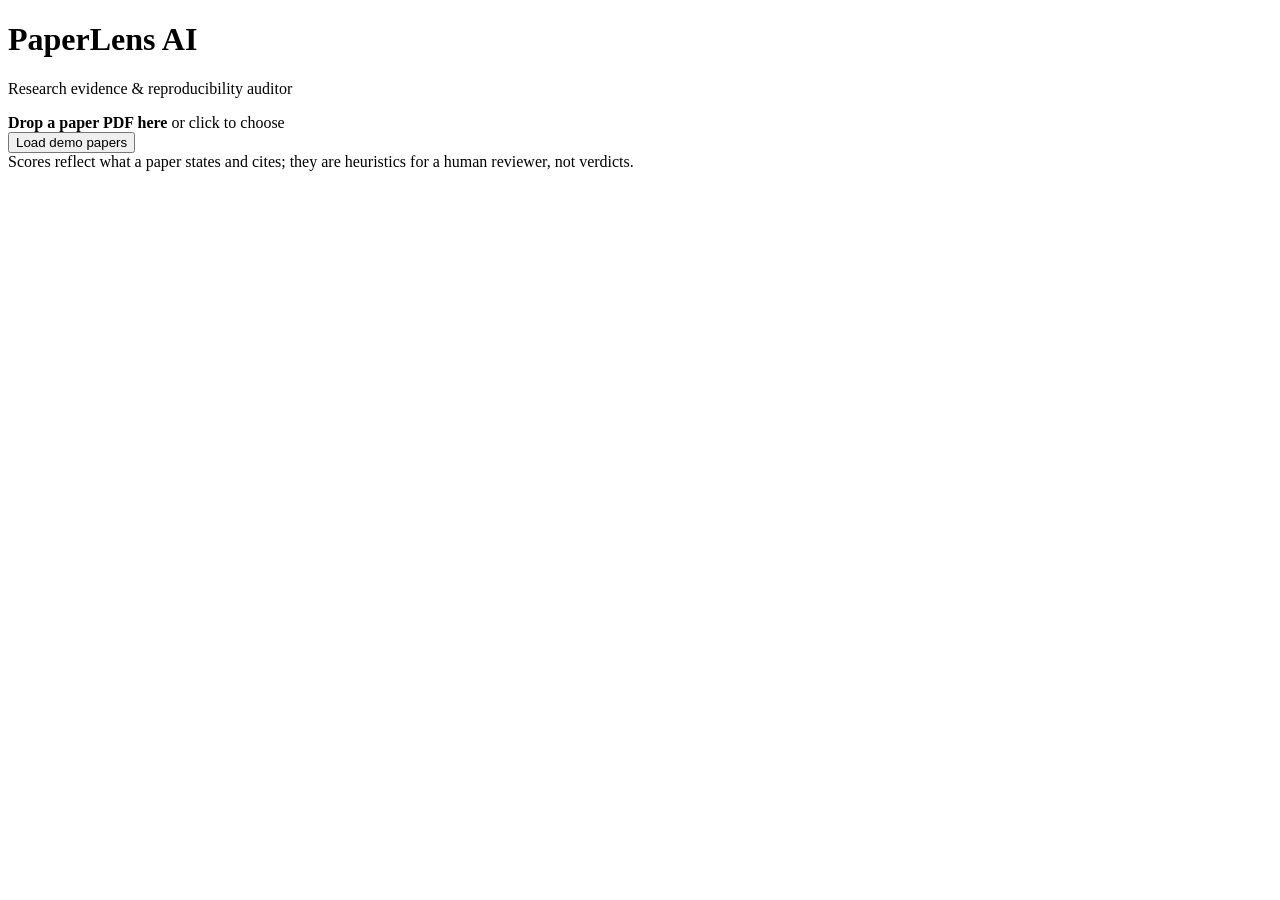
==== web/index.html @ d6951bf8 "Baseline: PaperLens 0.1.0 as frozen for the held-out evaluation Snapshot of the project before the e" ====
<!doctype html>
<html lang="en">
<head>
<meta charset="utf-8">
<meta name="viewport" content="width=device-width,initial-scale=1">
<title>PaperLens AI</title>
<link rel="stylesheet" href="/static/style.css">
</head>
<body>
<header>
  <h1>PaperLens <span>AI</span></h1>
  <p>Research evidence &amp; reproducibility auditor</p>
</header>
<main>
  <section id="intake" class="card">
    <div class="row">
      <label class="drop" id="drop">
        <input type="file" id="file" accept="application/pdf" hidden>
        <strong>Drop a paper PDF here</strong> or click to choose
      </label>
      <div class="side">
        <button id="demo">Load demo papers</button>
        <div id="status" role="status"></div>
      </div>
    </div>
    <div id="recent"></div>
  </section>

  <section id="workspace" hidden>
    <div class="card head">
      <div>
        <h2 id="title"></h2>
        <div id="meta" class="muted"></div>
      </div>
      <div class="actions">
        <a id="dl-md" class="btn" href="#">Markdown</a>
        <a id="dl-json" class="btn" href="#">JSON</a>
      </div>
    </div>
    <div id="warnings"></div>
    <nav class="tabs" id="tabs">
      <button data-tab="summary" class="on">Summary</button>
      <button data-tab="ledger">Evidence Ledger</button>
      <button data-tab="repro">Reproducibility</button>
      <button data-tab="gaps">Evidence gaps</button>
      <button data-tab="compare">Compare</button>
    </nav>
    <div id="tab-summary" class="tab card"></div>
    <div id="tab-ledger" class="tab" hidden>
      <div class="split">
        <div class="card" id="ledger"></div>
        <div class="card" id="viewer"><p class="muted">Select a claim to see its source page with the claim and its evidence highlighted.</p></div>
      </div>
    </div>
    <div id="tab-repro" class="tab card" hidden></div>
    <div id="tab-gaps" class="tab card" hidden></div>
    <div id="tab-compare" class="tab card" hidden></div>
  </section>
</main>
<footer>Scores reflect what a paper states and cites; they are heuristics for a human reviewer, not verdicts.</footer>
<script src="/static/app.js"></script>
</body>
</html>
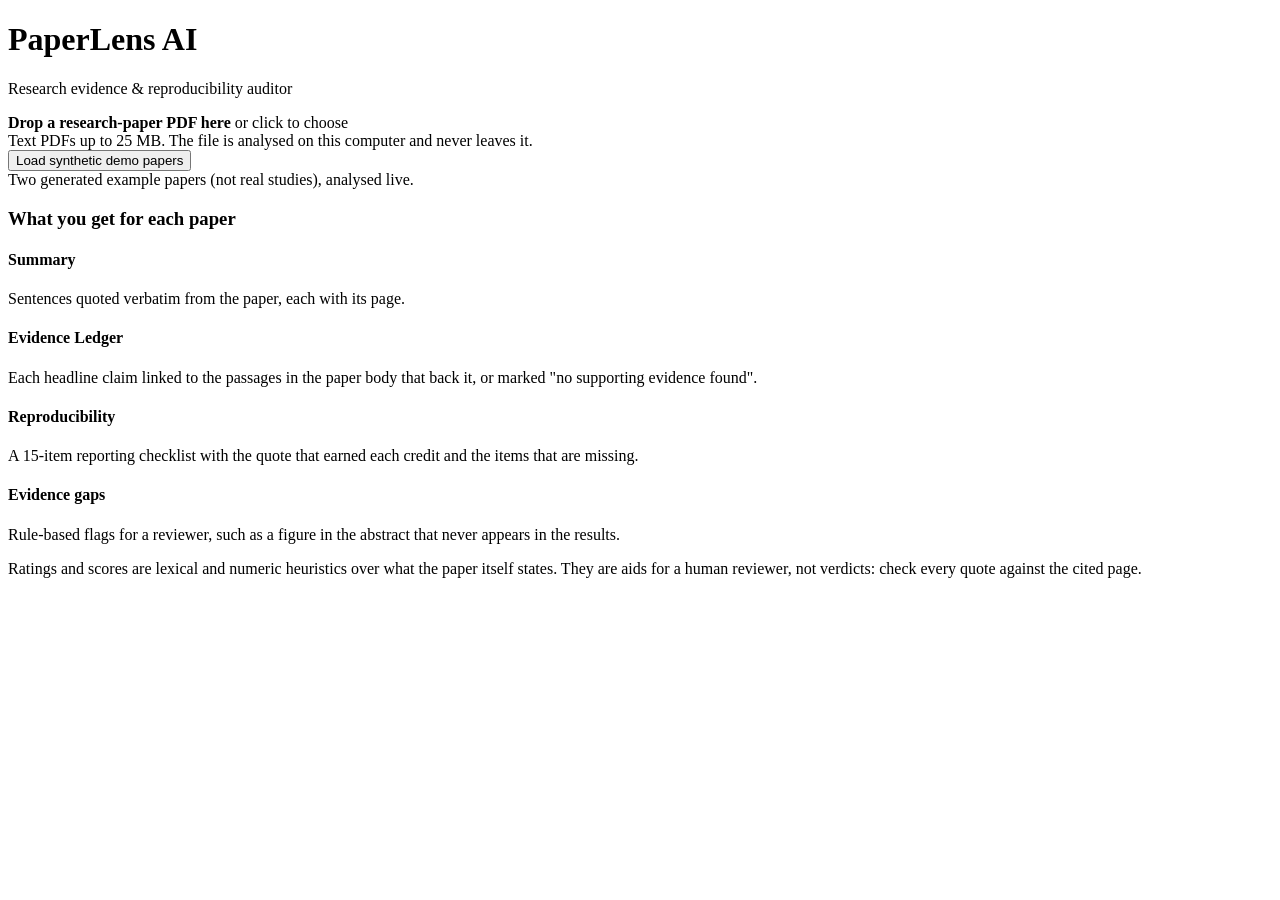
==== commit b1e0d198: "1.0.0: finalisation release (application polish, CLI/API error handling, HTML report, documentation," ====
--- a/web/index.html
+++ b/web/index.html
@@ -8,35 +8,53 @@
 </head>
 <body>
 <header>
-  <h1>PaperLens <span>AI</span></h1>
-  <p>Research evidence &amp; reproducibility auditor</p>
+  <div>
+    <h1>PaperLens <span>AI</span></h1>
+    <p>Research evidence &amp; reproducibility auditor</p>
+  </div>
+  <div class="muted small" id="version"></div>
 </header>
 <main>
   <section id="intake" class="card">
     <div class="row">
-      <label class="drop" id="drop">
-        <input type="file" id="file" accept="application/pdf" hidden>
-        <strong>Drop a paper PDF here</strong> or click to choose
+      <label class="drop" id="drop" tabindex="0">
+        <input type="file" id="file" accept="application/pdf,.pdf" hidden>
+        <strong>Drop a research-paper PDF here</strong> or click to choose
+        <div class="small">Text PDFs up to 25 MB. The file is analysed on this computer and never leaves it.</div>
       </label>
       <div class="side">
-        <button id="demo">Load demo papers</button>
-        <div id="status" role="status"></div>
+        <button id="demo" class="ghost">Load synthetic demo papers</button>
+        <div class="small muted">Two generated example papers (not real studies), analysed live.</div>
       </div>
     </div>
+    <div id="status" role="status" aria-live="polite"></div>
     <div id="recent"></div>
+  </section>
+
+  <section id="welcome" class="card">
+    <h3>What you get for each paper</h3>
+    <div class="grid4">
+      <div><h4>Summary</h4><p class="muted">Sentences quoted verbatim from the paper, each with its page.</p></div>
+      <div><h4>Evidence Ledger</h4><p class="muted">Each headline claim linked to the passages in the paper body that back it, or marked "no supporting evidence found".</p></div>
+      <div><h4>Reproducibility</h4><p class="muted">A 15-item reporting checklist with the quote that earned each credit and the items that are missing.</p></div>
+      <div><h4>Evidence gaps</h4><p class="muted">Rule-based flags for a reviewer, such as a figure in the abstract that never appears in the results.</p></div>
+    </div>
   </section>
 
   <section id="workspace" hidden>
     <div class="card head">
       <div>
         <h2 id="title"></h2>
-        <div id="meta" class="muted"></div>
+        <div id="meta" class="muted small"></div>
       </div>
       <div class="actions">
-        <a id="dl-md" class="btn" href="#">Markdown</a>
-        <a id="dl-json" class="btn" href="#">JSON</a>
+        <span class="muted small">Report:</span>
+        <a id="dl-html" class="btn ghost" href="#" target="_blank" rel="noopener">HTML</a>
+        <a id="dl-md" class="btn ghost" href="#">Markdown</a>
+        <a id="dl-json" class="btn ghost" href="#">JSON</a>
       </div>
     </div>
+    <div id="tiles" class="tiles"></div>
     <div id="warnings"></div>
     <nav class="tabs" id="tabs">
       <button data-tab="summary" class="on">Summary</button>
@@ -49,7 +67,7 @@
     <div id="tab-ledger" class="tab" hidden>
       <div class="split">
         <div class="card" id="ledger"></div>
-        <div class="card" id="viewer"><p class="muted">Select a claim to see its source page with the claim and its evidence highlighted.</p></div>
+        <div class="card" id="viewer"></div>
       </div>
     </div>
     <div id="tab-repro" class="tab card" hidden></div>
@@ -57,7 +75,7 @@
     <div id="tab-compare" class="tab card" hidden></div>
   </section>
 </main>
-<footer>Scores reflect what a paper states and cites; they are heuristics for a human reviewer, not verdicts.</footer>
+<footer>Ratings and scores are lexical and numeric heuristics over what the paper itself states. They are aids for a human reviewer, not verdicts: check every quote against the cited page.</footer>
 <script src="/static/app.js"></script>
 </body>
 </html>
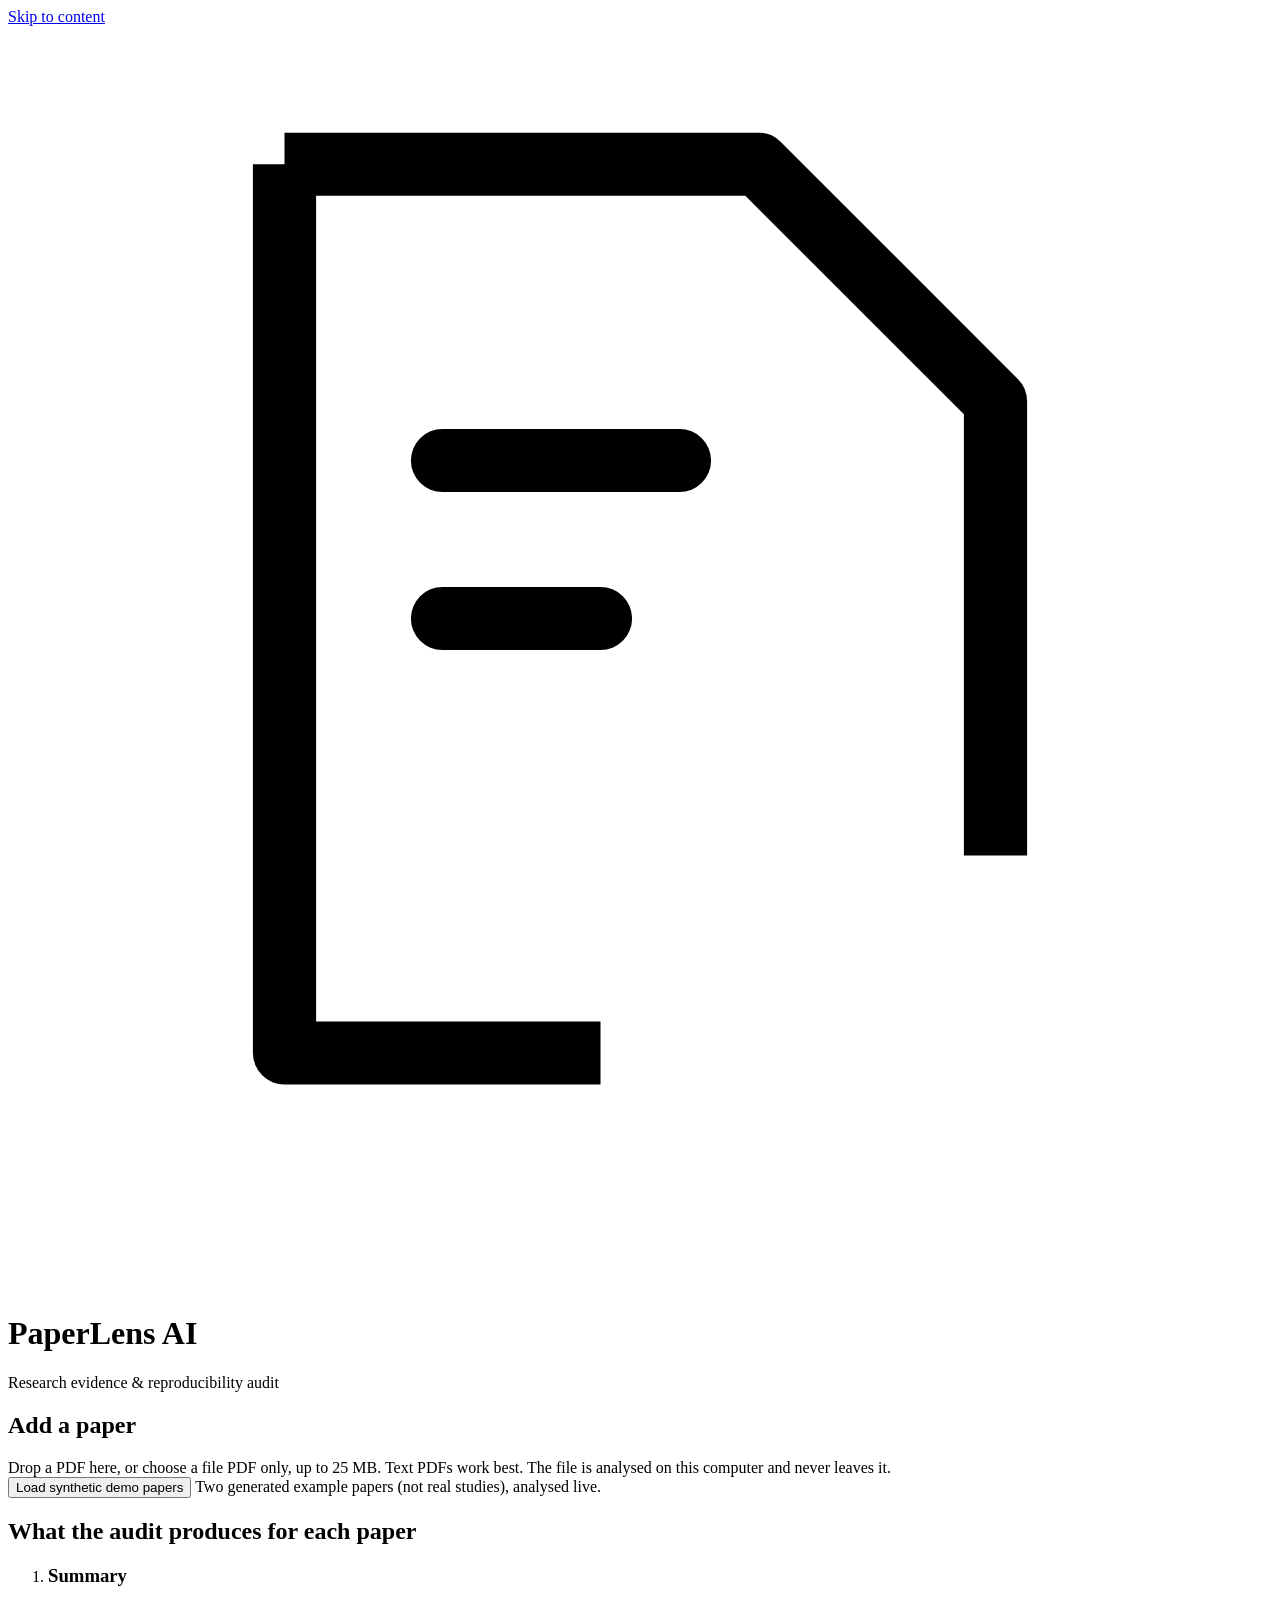
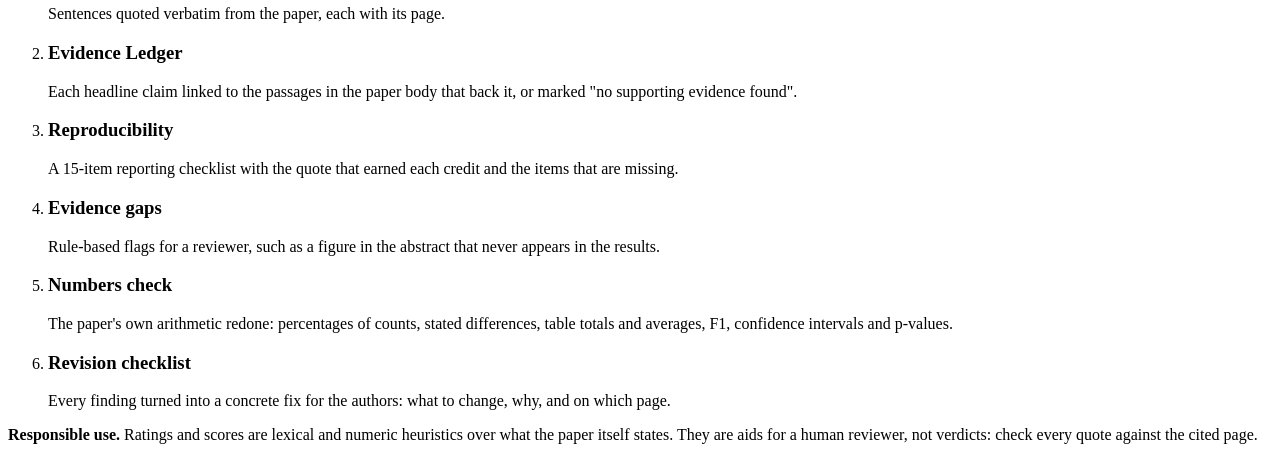
==== commit cf34121b: "1.1.0: Numbers check, revision checklist, glossary, wider UI; re-evaluation - paperlens/consistency." ====
--- a/web/index.html
+++ b/web/index.html
@@ -3,52 +3,62 @@
 <head>
 <meta charset="utf-8">
 <meta name="viewport" content="width=device-width,initial-scale=1">
+<meta name="color-scheme" content="light">
 <title>PaperLens AI</title>
 <link rel="stylesheet" href="/static/style.css">
 </head>
 <body>
-<header>
-  <div>
-    <h1>PaperLens <span>AI</span></h1>
-    <p>Research evidence &amp; reproducibility auditor</p>
+<a class="skip" href="#main">Skip to content</a>
+<header class="masthead">
+  <div class="brand">
+    <svg class="mark" viewBox="0 0 32 32" aria-hidden="true"><path d="M7 3.5h12l6 6V21" fill="none" stroke="currentColor" stroke-width="1.6" stroke-linejoin="round"/><path d="M7 3.5V26h8" fill="none" stroke="currentColor" stroke-width="1.6" stroke-linejoin="round"/><path d="M11 11h6M11 15h4" stroke="currentColor" stroke-width="1.6" stroke-linecap="round"/><circle cx="20.5" cy="21.5" r="5" fill="none" stroke="var(--accent)" stroke-width="2"/><path d="M24.3 25.3L28 29" stroke="var(--accent)" stroke-width="2.2" stroke-linecap="round"/></svg>
+    <div>
+      <h1>PaperLens <span>AI</span></h1>
+      <p>Research evidence &amp; reproducibility audit</p>
+    </div>
   </div>
-  <div class="muted small" id="version"></div>
+  <div class="meta-line" id="version"></div>
 </header>
-<main>
-  <section id="intake" class="card">
-    <div class="row">
-      <label class="drop" id="drop" tabindex="0">
+<main id="main">
+  <section id="intake" class="intake" aria-label="Add a paper">
+    <div class="intake-main">
+      <h2 class="eyebrow">Add a paper</h2>
+      <label class="drop" id="drop" tabindex="0" aria-describedby="drop-help">
         <input type="file" id="file" accept="application/pdf,.pdf" hidden>
-        <strong>Drop a research-paper PDF here</strong> or click to choose
-        <div class="small">Text PDFs up to 25 MB. The file is analysed on this computer and never leaves it.</div>
+        <span class="drop-title">Drop a PDF here, or <span class="link">choose a file</span></span>
+        <span class="drop-help" id="drop-help">PDF only, up to 25 MB. Text PDFs work best. The file is analysed on this computer and never leaves it.</span>
       </label>
-      <div class="side">
+      <div id="status" role="status" aria-live="polite"></div>
+      <div class="demo">
         <button id="demo" class="ghost">Load synthetic demo papers</button>
-        <div class="small muted">Two generated example papers (not real studies), analysed live.</div>
+        <span class="small muted">Two generated example papers (not real studies), analysed live.</span>
       </div>
     </div>
-    <div id="status" role="status" aria-live="polite"></div>
-    <div id="recent"></div>
+    <aside class="intake-side" aria-label="Papers analysed earlier">
+      <div id="recent"></div>
+    </aside>
   </section>
 
-  <section id="welcome" class="card">
-    <h3>What you get for each paper</h3>
-    <div class="grid4">
-      <div><h4>Summary</h4><p class="muted">Sentences quoted verbatim from the paper, each with its page.</p></div>
-      <div><h4>Evidence Ledger</h4><p class="muted">Each headline claim linked to the passages in the paper body that back it, or marked "no supporting evidence found".</p></div>
-      <div><h4>Reproducibility</h4><p class="muted">A 15-item reporting checklist with the quote that earned each credit and the items that are missing.</p></div>
-      <div><h4>Evidence gaps</h4><p class="muted">Rule-based flags for a reviewer, such as a figure in the abstract that never appears in the results.</p></div>
-    </div>
+  <section id="welcome" aria-label="What the audit produces">
+    <h2 class="eyebrow">What the audit produces for each paper</h2>
+    <ol class="outputs">
+      <li><h3>Summary</h3><p>Sentences quoted verbatim from the paper, each with its page.</p></li>
+      <li><h3>Evidence Ledger</h3><p>Each headline claim linked to the passages in the paper body that back it, or marked "no supporting evidence found".</p></li>
+      <li><h3>Reproducibility</h3><p>A 15-item reporting checklist with the quote that earned each credit and the items that are missing.</p></li>
+      <li><h3>Evidence gaps</h3><p>Rule-based flags for a reviewer, such as a figure in the abstract that never appears in the results.</p></li>
+      <li><h3>Numbers check</h3><p>The paper's own arithmetic redone: percentages of counts, stated differences, table totals and averages, F1, confidence intervals and p-values.</p></li>
+      <li><h3>Revision checklist</h3><p>Every finding turned into a concrete fix for the authors: what to change, why, and on which page.</p></li>
+    </ol>
   </section>
 
   <section id="workspace" hidden>
-    <div class="card head">
-      <div>
+    <div class="doc-head">
+      <div class="head-text">
         <h2 id="title"></h2>
         <div id="meta" class="muted small"></div>
       </div>
       <div class="actions">
-        <span class="muted small">Report:</span>
+        <span class="muted small">Report</span>
         <a id="dl-html" class="btn ghost" href="#" target="_blank" rel="noopener">HTML</a>
         <a id="dl-md" class="btn ghost" href="#">Markdown</a>
         <a id="dl-json" class="btn ghost" href="#">JSON</a>
@@ -56,26 +66,34 @@
     </div>
     <div id="tiles" class="tiles"></div>
     <div id="warnings"></div>
-    <nav class="tabs" id="tabs">
+    <nav class="tabs" id="tabs" aria-label="Analysis sections">
       <button data-tab="summary" class="on">Summary</button>
       <button data-tab="ledger">Evidence Ledger</button>
       <button data-tab="repro">Reproducibility</button>
       <button data-tab="gaps">Evidence gaps</button>
+      <button data-tab="numbers">Numbers check</button>
+      <button data-tab="revise">Revision checklist</button>
+      <button data-tab="glossary">Glossary</button>
       <button data-tab="compare">Compare</button>
     </nav>
-    <div id="tab-summary" class="tab card"></div>
+    <div id="tab-summary" class="tab panel"></div>
     <div id="tab-ledger" class="tab" hidden>
       <div class="split">
-        <div class="card" id="ledger"></div>
-        <div class="card" id="viewer"></div>
+        <div class="panel" id="ledger"></div>
+        <div class="panel" id="viewer"></div>
       </div>
     </div>
-    <div id="tab-repro" class="tab card" hidden></div>
-    <div id="tab-gaps" class="tab card" hidden></div>
-    <div id="tab-compare" class="tab card" hidden></div>
+    <div id="tab-repro" class="tab panel" hidden></div>
+    <div id="tab-gaps" class="tab panel" hidden></div>
+    <div id="tab-numbers" class="tab panel" hidden></div>
+    <div id="tab-revise" class="tab panel" hidden></div>
+    <div id="tab-glossary" class="tab panel" hidden></div>
+    <div id="tab-compare" class="tab panel" hidden></div>
   </section>
 </main>
-<footer>Ratings and scores are lexical and numeric heuristics over what the paper itself states. They are aids for a human reviewer, not verdicts: check every quote against the cited page.</footer>
+<footer>
+  <p role="note"><strong>Responsible use.</strong> Ratings and scores are lexical and numeric heuristics over what the paper itself states. They are aids for a human reviewer, not verdicts: check every quote against the cited page.</p>
+</footer>
 <script src="/static/app.js"></script>
 </body>
 </html>
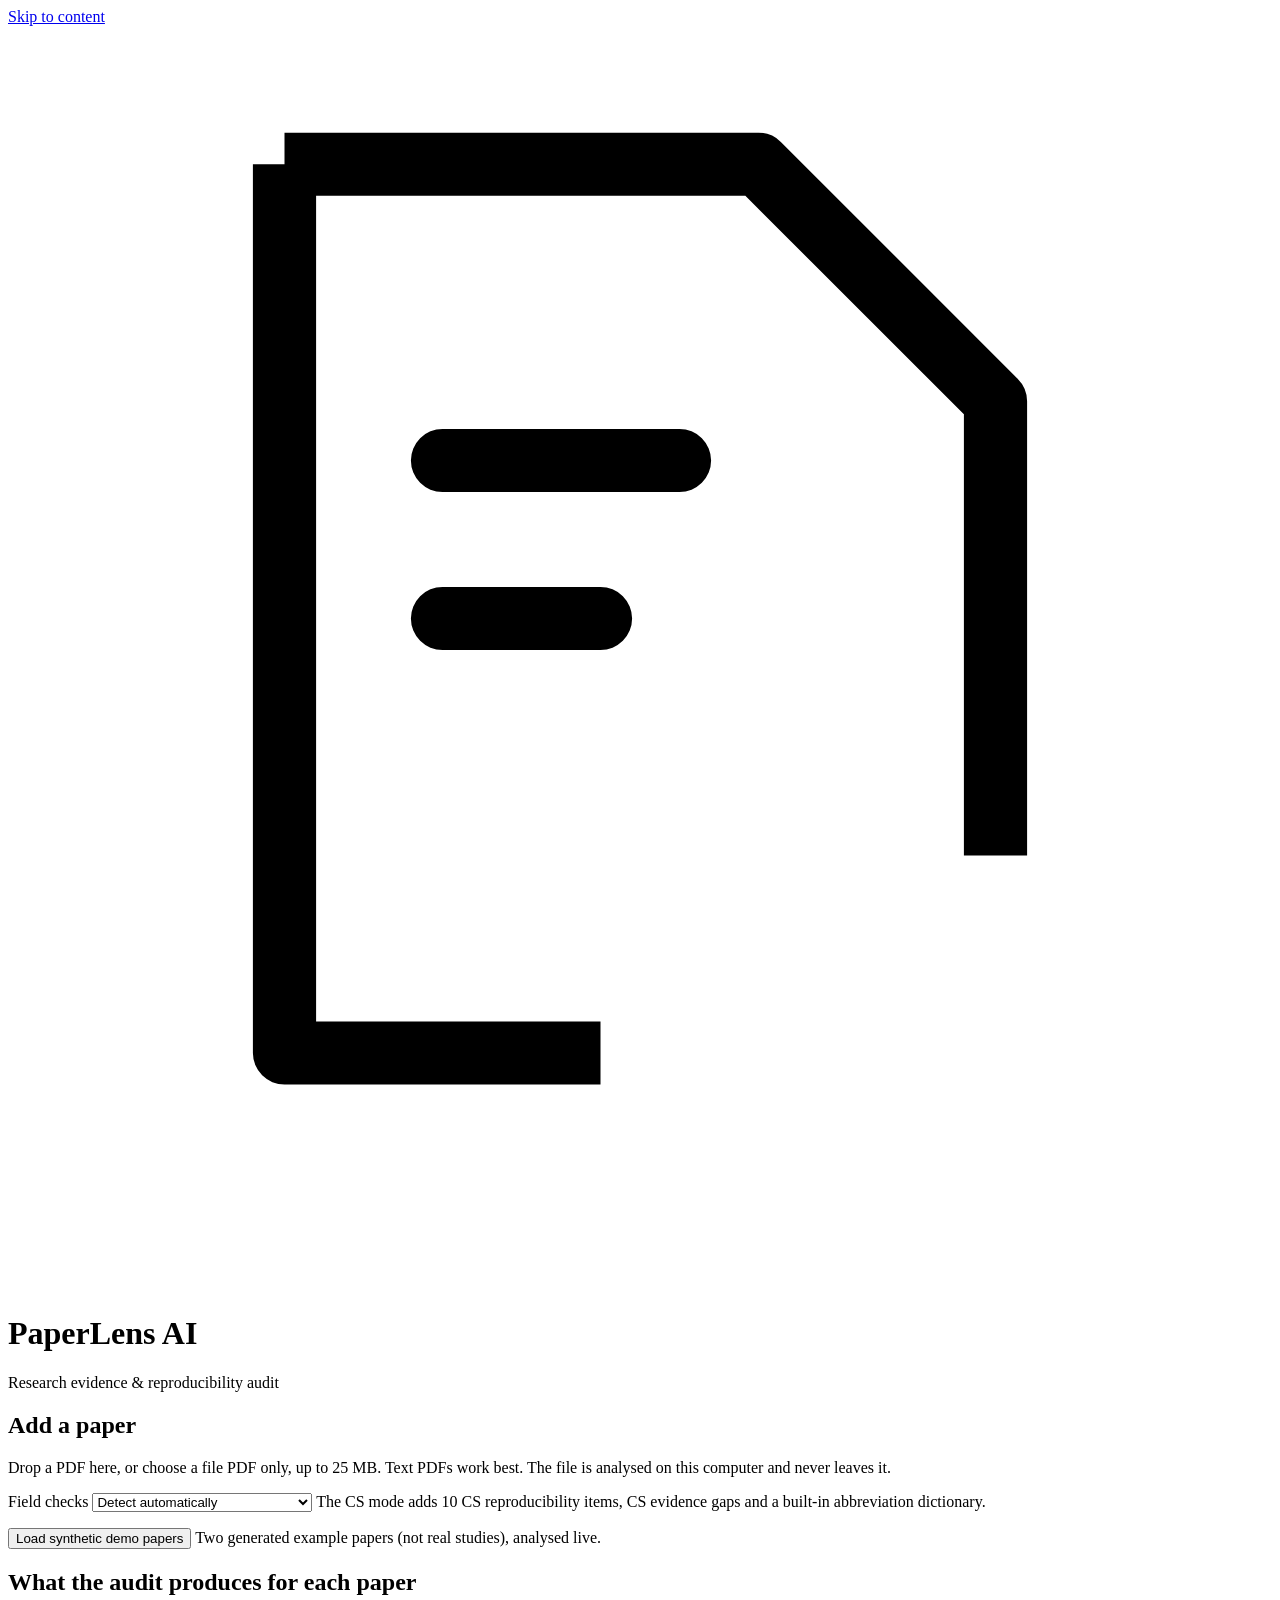
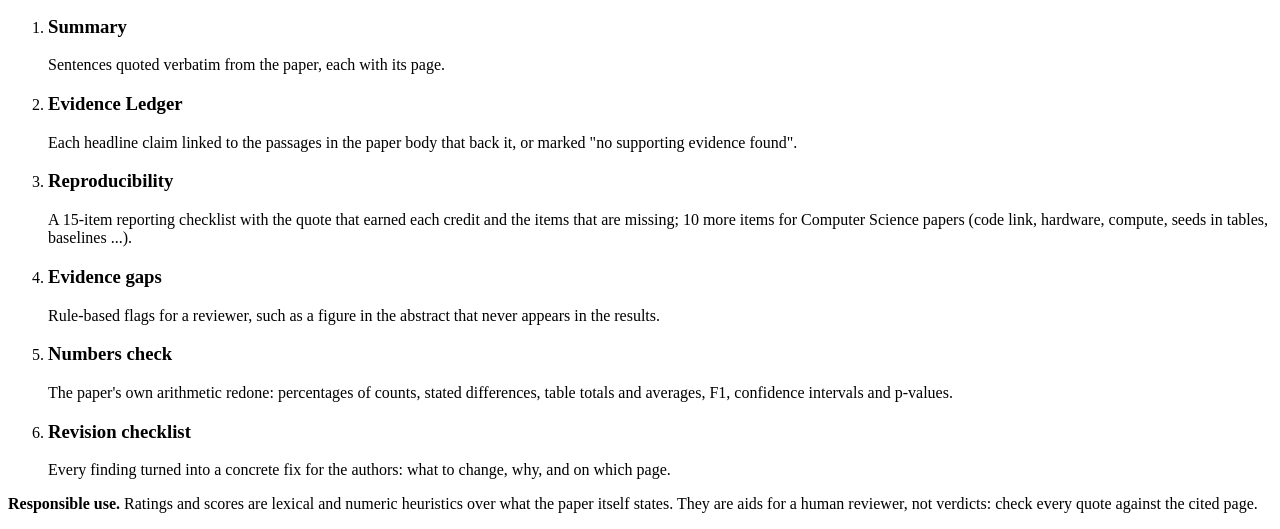
==== commit 235ec620: "1.2.0: Computer Science & Engineering mode (CS dictionary, 10 CS checklist items, 5 CS evidence gaps" ====
--- a/web/index.html
+++ b/web/index.html
@@ -1,99 +1,106 @@
-<!doctype html>
-<html lang="en">
-<head>
-<meta charset="utf-8">
-<meta name="viewport" content="width=device-width,initial-scale=1">
-<meta name="color-scheme" content="light">
-<title>PaperLens AI</title>
-<link rel="stylesheet" href="/static/style.css">
-</head>
-<body>
-<a class="skip" href="#main">Skip to content</a>
-<header class="masthead">
-  <div class="brand">
-    <svg class="mark" viewBox="0 0 32 32" aria-hidden="true"><path d="M7 3.5h12l6 6V21" fill="none" stroke="currentColor" stroke-width="1.6" stroke-linejoin="round"/><path d="M7 3.5V26h8" fill="none" stroke="currentColor" stroke-width="1.6" stroke-linejoin="round"/><path d="M11 11h6M11 15h4" stroke="currentColor" stroke-width="1.6" stroke-linecap="round"/><circle cx="20.5" cy="21.5" r="5" fill="none" stroke="var(--accent)" stroke-width="2"/><path d="M24.3 25.3L28 29" stroke="var(--accent)" stroke-width="2.2" stroke-linecap="round"/></svg>
-    <div>
-      <h1>PaperLens <span>AI</span></h1>
-      <p>Research evidence &amp; reproducibility audit</p>
-    </div>
-  </div>
-  <div class="meta-line" id="version"></div>
-</header>
-<main id="main">
-  <section id="intake" class="intake" aria-label="Add a paper">
-    <div class="intake-main">
-      <h2 class="eyebrow">Add a paper</h2>
-      <label class="drop" id="drop" tabindex="0" aria-describedby="drop-help">
-        <input type="file" id="file" accept="application/pdf,.pdf" hidden>
-        <span class="drop-title">Drop a PDF here, or <span class="link">choose a file</span></span>
-        <span class="drop-help" id="drop-help">PDF only, up to 25 MB. Text PDFs work best. The file is analysed on this computer and never leaves it.</span>
-      </label>
-      <div id="status" role="status" aria-live="polite"></div>
-      <div class="demo">
-        <button id="demo" class="ghost">Load synthetic demo papers</button>
-        <span class="small muted">Two generated example papers (not real studies), analysed live.</span>
-      </div>
-    </div>
-    <aside class="intake-side" aria-label="Papers analysed earlier">
-      <div id="recent"></div>
-    </aside>
-  </section>
-
-  <section id="welcome" aria-label="What the audit produces">
-    <h2 class="eyebrow">What the audit produces for each paper</h2>
-    <ol class="outputs">
-      <li><h3>Summary</h3><p>Sentences quoted verbatim from the paper, each with its page.</p></li>
-      <li><h3>Evidence Ledger</h3><p>Each headline claim linked to the passages in the paper body that back it, or marked "no supporting evidence found".</p></li>
-      <li><h3>Reproducibility</h3><p>A 15-item reporting checklist with the quote that earned each credit and the items that are missing.</p></li>
-      <li><h3>Evidence gaps</h3><p>Rule-based flags for a reviewer, such as a figure in the abstract that never appears in the results.</p></li>
-      <li><h3>Numbers check</h3><p>The paper's own arithmetic redone: percentages of counts, stated differences, table totals and averages, F1, confidence intervals and p-values.</p></li>
-      <li><h3>Revision checklist</h3><p>Every finding turned into a concrete fix for the authors: what to change, why, and on which page.</p></li>
-    </ol>
-  </section>
-
-  <section id="workspace" hidden>
-    <div class="doc-head">
-      <div class="head-text">
-        <h2 id="title"></h2>
-        <div id="meta" class="muted small"></div>
-      </div>
-      <div class="actions">
-        <span class="muted small">Report</span>
-        <a id="dl-html" class="btn ghost" href="#" target="_blank" rel="noopener">HTML</a>
-        <a id="dl-md" class="btn ghost" href="#">Markdown</a>
-        <a id="dl-json" class="btn ghost" href="#">JSON</a>
-      </div>
-    </div>
-    <div id="tiles" class="tiles"></div>
-    <div id="warnings"></div>
-    <nav class="tabs" id="tabs" aria-label="Analysis sections">
-      <button data-tab="summary" class="on">Summary</button>
-      <button data-tab="ledger">Evidence Ledger</button>
-      <button data-tab="repro">Reproducibility</button>
-      <button data-tab="gaps">Evidence gaps</button>
-      <button data-tab="numbers">Numbers check</button>
-      <button data-tab="revise">Revision checklist</button>
-      <button data-tab="glossary">Glossary</button>
-      <button data-tab="compare">Compare</button>
-    </nav>
-    <div id="tab-summary" class="tab panel"></div>
-    <div id="tab-ledger" class="tab" hidden>
-      <div class="split">
-        <div class="panel" id="ledger"></div>
-        <div class="panel" id="viewer"></div>
-      </div>
-    </div>
-    <div id="tab-repro" class="tab panel" hidden></div>
-    <div id="tab-gaps" class="tab panel" hidden></div>
-    <div id="tab-numbers" class="tab panel" hidden></div>
-    <div id="tab-revise" class="tab panel" hidden></div>
-    <div id="tab-glossary" class="tab panel" hidden></div>
-    <div id="tab-compare" class="tab panel" hidden></div>
-  </section>
-</main>
-<footer>
-  <p role="note"><strong>Responsible use.</strong> Ratings and scores are lexical and numeric heuristics over what the paper itself states. They are aids for a human reviewer, not verdicts: check every quote against the cited page.</p>
-</footer>
-<script src="/static/app.js"></script>
-</body>
-</html>
+<!doctype html>
+<html lang="en">
+<head>
+<meta charset="utf-8">
+<meta name="viewport" content="width=device-width,initial-scale=1">
+<meta name="color-scheme" content="light">
+<title>PaperLens AI</title>
+<link rel="stylesheet" href="/static/style.css">
+</head>
+<body>
+<a class="skip" href="#main">Skip to content</a>
+<header class="masthead">
+  <div class="brand">
+    <svg class="mark" viewBox="0 0 32 32" aria-hidden="true"><path d="M7 3.5h12l6 6V21" fill="none" stroke="currentColor" stroke-width="1.6" stroke-linejoin="round"/><path d="M7 3.5V26h8" fill="none" stroke="currentColor" stroke-width="1.6" stroke-linejoin="round"/><path d="M11 11h6M11 15h4" stroke="currentColor" stroke-width="1.6" stroke-linecap="round"/><circle cx="20.5" cy="21.5" r="5" fill="none" stroke="var(--accent)" stroke-width="2"/><path d="M24.3 25.3L28 29" stroke="var(--accent)" stroke-width="2.2" stroke-linecap="round"/></svg>
+    <div>
+      <h1>PaperLens <span>AI</span></h1>
+      <p>Research evidence &amp; reproducibility audit</p>
+    </div>
+  </div>
+  <div class="meta-line" id="version"></div>
+</header>
+<main id="main">
+  <section id="intake" class="intake" aria-label="Add a paper">
+    <div class="intake-main">
+      <h2 class="eyebrow">Add a paper</h2>
+      <label class="drop" id="drop" tabindex="0" aria-describedby="drop-help">
+        <input type="file" id="file" accept="application/pdf,.pdf" hidden>
+        <span class="drop-title">Drop a PDF here, or <span class="link">choose a file</span></span>
+        <span class="drop-help" id="drop-help">PDF only, up to 25 MB. Text PDFs work best. The file is analysed on this computer and never leaves it.</span>
+      </label>
+      <p class="small mode-pick"><label for="mode">Field checks</label>
+        <select id="mode">
+          <option value="auto" selected>Detect automatically</option>
+          <option value="cse">Computer Science &amp; Engineering</option>
+          <option value="general">General (any field)</option>
+        </select>
+        <span class="muted">The CS mode adds 10 CS reproducibility items, CS evidence gaps and a built-in abbreviation dictionary.</span></p>
+      <div id="status" role="status" aria-live="polite"></div>
+      <div class="demo">
+        <button id="demo" class="ghost">Load synthetic demo papers</button>
+        <span class="small muted">Two generated example papers (not real studies), analysed live.</span>
+      </div>
+    </div>
+    <aside class="intake-side" aria-label="Papers analysed earlier">
+      <div id="recent"></div>
+    </aside>
+  </section>
+
+  <section id="welcome" aria-label="What the audit produces">
+    <h2 class="eyebrow">What the audit produces for each paper</h2>
+    <ol class="outputs">
+      <li><h3>Summary</h3><p>Sentences quoted verbatim from the paper, each with its page.</p></li>
+      <li><h3>Evidence Ledger</h3><p>Each headline claim linked to the passages in the paper body that back it, or marked "no supporting evidence found".</p></li>
+      <li><h3>Reproducibility</h3><p>A 15-item reporting checklist with the quote that earned each credit and the items that are missing; 10 more items for Computer Science papers (code link, hardware, compute, seeds in tables, baselines ...).</p></li>
+      <li><h3>Evidence gaps</h3><p>Rule-based flags for a reviewer, such as a figure in the abstract that never appears in the results.</p></li>
+      <li><h3>Numbers check</h3><p>The paper's own arithmetic redone: percentages of counts, stated differences, table totals and averages, F1, confidence intervals and p-values.</p></li>
+      <li><h3>Revision checklist</h3><p>Every finding turned into a concrete fix for the authors: what to change, why, and on which page.</p></li>
+    </ol>
+  </section>
+
+  <section id="workspace" hidden>
+    <div class="doc-head">
+      <div class="head-text">
+        <h2 id="title"></h2>
+        <div id="meta" class="muted small"></div>
+      </div>
+      <div class="actions">
+        <span class="muted small">Report</span>
+        <a id="dl-html" class="btn ghost" href="#" target="_blank" rel="noopener">HTML</a>
+        <a id="dl-md" class="btn ghost" href="#">Markdown</a>
+        <a id="dl-json" class="btn ghost" href="#">JSON</a>
+      </div>
+    </div>
+    <div id="tiles" class="tiles"></div>
+    <div id="warnings"></div>
+    <nav class="tabs" id="tabs" aria-label="Analysis sections">
+      <button data-tab="summary" class="on">Summary</button>
+      <button data-tab="ledger">Evidence Ledger</button>
+      <button data-tab="repro">Reproducibility</button>
+      <button data-tab="gaps">Evidence gaps</button>
+      <button data-tab="numbers">Numbers check</button>
+      <button data-tab="revise">Revision checklist</button>
+      <button data-tab="glossary">Glossary</button>
+      <button data-tab="compare">Compare</button>
+    </nav>
+    <div id="tab-summary" class="tab panel"></div>
+    <div id="tab-ledger" class="tab" hidden>
+      <div class="split">
+        <div class="panel" id="ledger"></div>
+        <div class="panel" id="viewer"></div>
+      </div>
+    </div>
+    <div id="tab-repro" class="tab panel" hidden></div>
+    <div id="tab-gaps" class="tab panel" hidden></div>
+    <div id="tab-numbers" class="tab panel" hidden></div>
+    <div id="tab-revise" class="tab panel" hidden></div>
+    <div id="tab-glossary" class="tab panel" hidden></div>
+    <div id="tab-compare" class="tab panel" hidden></div>
+  </section>
+</main>
+<footer>
+  <p role="note"><strong>Responsible use.</strong> Ratings and scores are lexical and numeric heuristics over what the paper itself states. They are aids for a human reviewer, not verdicts: check every quote against the cited page.</p>
+</footer>
+<script src="/static/app.js"></script>
+</body>
+</html>
